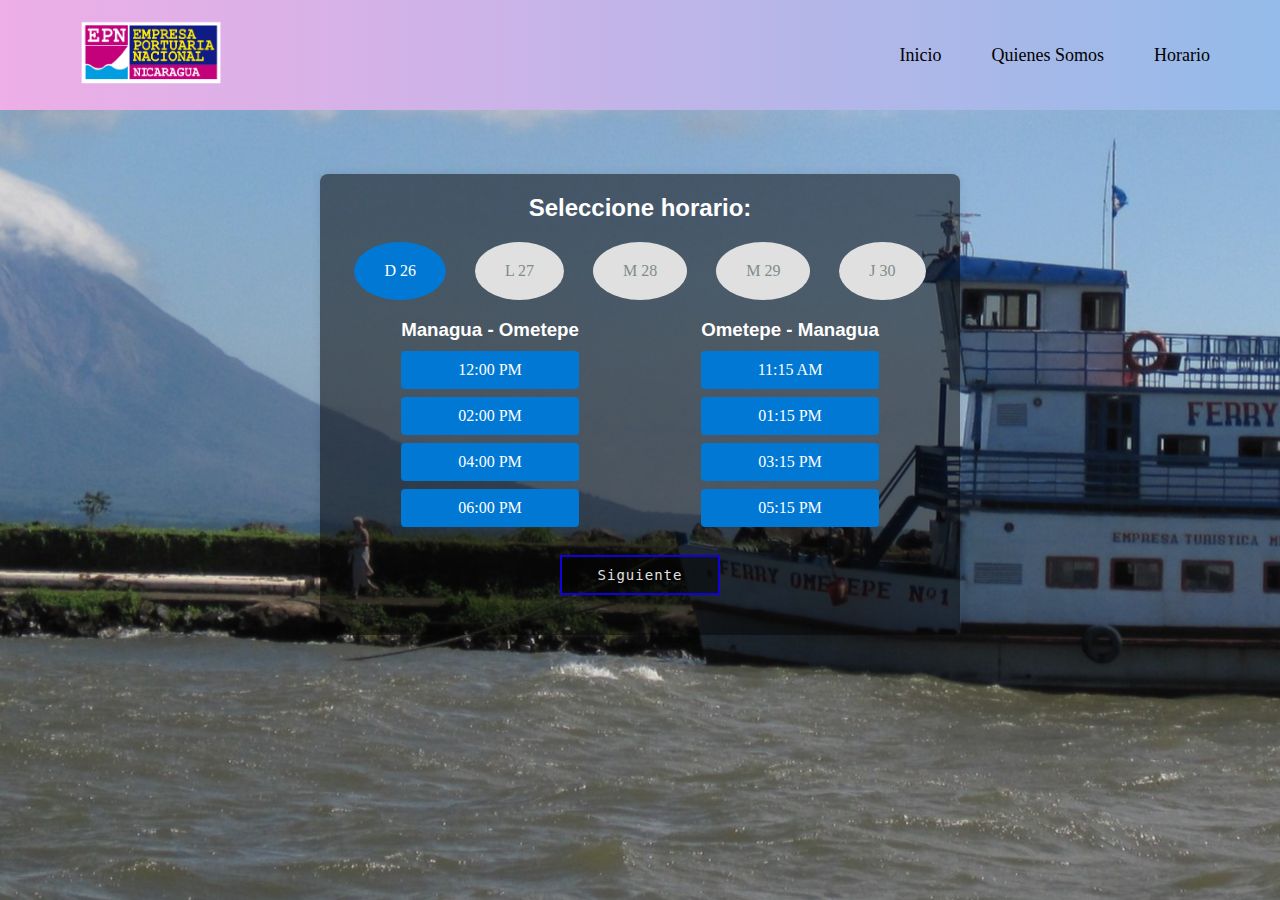
==== comprarBoleto/index.html @ 9a783ec5 "Iniciamos git" ====
<!DOCTYPE html>
<html lang="es">
<head>
    <meta charset="UTF-8">
    <meta name="viewport" content="width=device-width, initial-scale=1.0">
    <title>Boleteria - ENP</title>
    <link rel="stylesheet" href="styles.css">
</head>
<body>
    <header>
        <nav>
            <ul>
                <li class="logo"><a href="#"><img src="../imagen/Epn-logo.png" alt="Logo"></a></li>
                <li><a href="#">Inicio</a></li>
                <li><a href="#">Quienes Somos</a></li>
                <li><a href="#">Horario</a></li>
            </ul>
        </nav>
    </header>

    <main>
        <div class="schedule-container">
            <h2> Seleccione horario:</h2>
            <div class="dates" id="dates">
                <!-- Fechas generadas dinámicamente -->
            </div>
            <div class="rooms">
                <div class="room">
                  <h3>Managua - Ometepe</h3>
                  <a class="time" href="#">12:00 PM</a>
                  <a class="time" href="#">02:00 PM</a>
                  <a class="time" href="#">04:00 PM</a>
                  <a class="time" href="#">06:00 PM</a>
                </div>
                <div class="room">
                  <h3>Ometepe - Managua</h3>
                  <a class="time" href="#">11:15 AM</a>
                  <a class="time" href="#">01:15 PM</a>
                  <a class="time" href="#">03:15 PM</a>
                  <a class="time" href="#">05:15 PM</a>
                </div>
              </div>
        
            <button class="bsig">Siguiente</button>              
    </main>
    
    <script src="script.js"></script>

</body>
</html>
---- comprarBoleto/styles.css ----
body,
html {
    margin: 0;
    padding: 0;
    font-family: Arial, sans-serif;   
    background-image:url(../imagen/San_Jorge_Puerto.jpg);
    background-position: center; /* Centra la imagen horizontalmente */
    background-repeat: no-repeat;
}

header {
    background: linear-gradient(90deg, rgba(238, 174, 231, 1) 0%, rgba(148, 187, 233, 1) 100%);
    padding: 20px;
    font-family: Georgia, 'Times New Roman', Times, serif;
}

header nav {
    display: flex;
    align-items: center;
    justify-content: space-between;
}

header nav ul {
    list-style: none;
    display: flex;
    align-items: center;
    margin: 0;
    padding: 0;
    width: 100%;
}

header nav ul li {

}

header nav ul li.logo {
    margin-right: auto;
    margin-left: 50px;
}

header ul li a {
    color: black;
    text-decoration: none;
    font-size: 18px;
    transition: color 0.3s;
    margin-right: 50px;
}

header nav ul li a:hover {
    color: #ffcc00;
}

header nav ul li.logo img {
    max-height: 65px;
}


main {
    font-family: Arial, sans-serif;
    margin: 0;
    padding: 5%;
    display: flex;
    justify-content: center;
    align-items: center;
    height: auto;
}

.schedule-container {
    background-color: rgba(1, 1, 1, 0.5);
    border-radius: 8px;
    box-shadow: 0 0 10px rgba(0, 0, 0, 0.1);
    padding: 20px;
    width: 100%;
    max-width: 600px;
    text-align: center;
}

.schedule-container h2 {
    margin-top: 0;
    color: white;
}

.dates {
    display: flex;
    justify-content: space-around;
    margin: 0;
    font-family: 'Times New Roman', Times, serif;
}

.date {
    background-color: #E0E0E0;
    border-radius: 50%;
    padding: 20px 30px;
    cursor: pointer;
    color: #7F8C8D;
}

.date.selected {
    background-color: #0078d4;
    color: white;
}

.rooms {
    display: flex;
    justify-content: space-around;
}

.room {
    text-align: center;
}

.room h3 {
    margin-bottom: 10px;
    color: white;
}

.time {
    background-color: #0078d4;
    color: white;
    padding: 10px 0;
    margin: 8px 0;
    border-radius: 4px;
    display:block;
    justify-content: space-between;
    align-items: center;
    text-decoration: none;
    font-family: 'Times New Roman', Times, serif;
}

.time:hover {
    box-shadow: inset 200px 0 0 0 white;
    color: black;
}


.bsig{
    color: #E0E0E0;
    background-color: rgba(1, 1, 1, 0.5);
    border: 2px solid rgb(16, 2, 216);
    border-radius: 0px;
    margin: 20px;
    padding: 10px 36px;
    font-family: "Lucida Console", Monaco, monospace;
    font-size: 14px;
    letter-spacing: 1px;
    cursor: pointer;
    box-shadow: inset 0 0 0 0 #1a1b1b;
    -webkit-transition: ease-out 0.4s;
    -moz-transition: ease-out 0.4s;
    transition: ease-out 0.4s;
}

.bsig:hover {
    box-shadow: inset 200px 0 0 0 white;
    color: black;
}

.selected {
    background-color: #E0E0E0;
    color: black;
    border: none;
    cursor: default;
  }
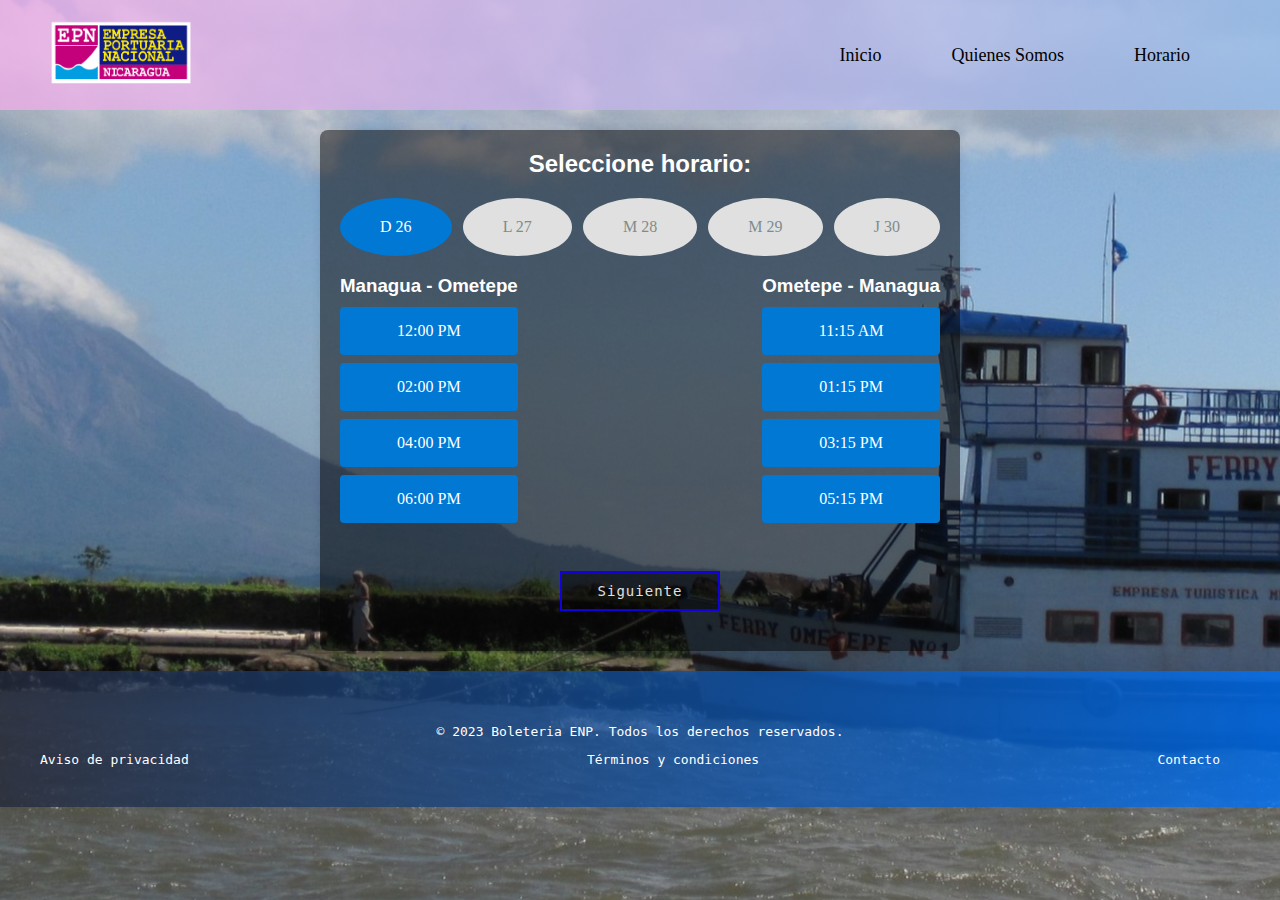
==== commit 5ab34bc1: "Agregamos responsive y footer" ====
--- a/comprarBoleto/index.html
+++ b/comprarBoleto/index.html
@@ -11,7 +11,7 @@
         <nav>
             <ul>
                 <li class="logo"><a href="#"><img src="../imagen/Epn-logo.png" alt="Logo"></a></li>
-                <li><a href="#">Inicio</a></li>
+                <li><a href="../index.html">Inicio</a></li>
                 <li><a href="#">Quienes Somos</a></li>
                 <li><a href="#">Horario</a></li>
             </ul>
@@ -43,7 +43,53 @@
         
             <button class="bsig">Siguiente</button>              
     </main>
-    
+   
+    <!-- Modal -->
+    <!-- Modal -->
+<div id="ticketModal" class="modal">
+    <div class="modal-content">
+        <span class="close">&times;</span>
+        <h2>Comprar Boleto</h2>
+        <form id="ticketForm">
+            <label for="name">Nombre:</label>
+            <input type="text" id="name" name="name" required>
+
+            <label for="email">Correo electrónico:</label>
+            <input type="email" id="email" name="email" required>
+
+            <label for="vehicle">¿Lleva vehículo?</label>
+            <select id="vehicle" name="vehicle" required>
+                <option value="no">No</option>
+                <option value="si">Sí</option>
+            </select>
+
+            <label for="date">Fecha:</label>
+            <input type="date" id="date" name="date" value="" required>
+
+            <label for="tickets">Cantidad de boletos:</label>
+            <input type="number" id="tickets" name="tickets" min="1" value="1" required>
+
+            <label for="selectedTime">Hora seleccionada:</label>
+            <input type="text" id="selectedTime" name="selectedTime" readonly>
+
+            <button type="submit">Comprar</button>
+        </form>
+    </div>
+</div>
+
+    <footer>
+        <div class="footer-container">
+            <p>&copy; 2023 Boleteria ENP. Todos los derechos reservados.</p>
+            <ul>
+                <li><a href="#">Aviso de privacidad</a></li>
+                <li><a href="#">Términos y condiciones</a></li>
+                <li><a href="#">Contacto</a></li>
+            </ul>
+        </div>
+    </footer>
+
+
+
     <script src="script.js"></script>
 
 </body>
--- a/comprarBoleto/styles.css
+++ b/comprarBoleto/styles.css
@@ -2,14 +2,15 @@
 html {
     margin: 0;
     padding: 0;
-    font-family: Arial, sans-serif;   
-    background-image:url(../imagen/San_Jorge_Puerto.jpg);
-    background-position: center; /* Centra la imagen horizontalmente */
+    font-family: Arial, sans-serif;
+    background-image: url(../imagen/San_Jorge_Puerto.jpg);
+    background-position: center;
+    /* Centra la imagen horizontalmente */
     background-repeat: no-repeat;
 }
 
 header {
-    background: linear-gradient(90deg, rgba(238, 174, 231, 1) 0%, rgba(148, 187, 233, 1) 100%);
+    background: linear-gradient(90deg, rgba(238, 174, 231, 0.8) 0%, rgba(148, 187, 233, 0.8) 100%);
     padding: 20px;
     font-family: Georgia, 'Times New Roman', Times, serif;
 }
@@ -29,9 +30,7 @@
     width: 100%;
 }
 
-header nav ul li {
-
-}
+header nav ul li {}
 
 header nav ul li.logo {
     margin-right: auto;
@@ -120,7 +119,7 @@
     padding: 10px 0;
     margin: 8px 0;
     border-radius: 4px;
-    display:block;
+    display: block;
     justify-content: space-between;
     align-items: center;
     text-decoration: none;
@@ -133,7 +132,7 @@
 }
 
 
-.bsig{
+.bsig {
     color: #E0E0E0;
     background-color: rgba(1, 1, 1, 0.5);
     border: 2px solid rgb(16, 2, 216);
@@ -160,5 +159,326 @@
     color: black;
     border: none;
     cursor: default;
+}
+
+
+
+/* Modal styles */
+.modal {
+    display: none;
+    /* Hidden by default */
+    position: fixed;
+    /* Stay in place */
+    z-index: 1;
+    /* Sit on top */
+    left: 0;
+    top: 0;
+    width: 100%;
+    height: 100%;
+    overflow: auto;
+    /* Enable scroll if needed */
+    background-color: rgb(0, 0, 0);
+    /* Fallback color */
+    background-color: rgba(0, 0, 0, 0.4);
+    /* Black w/ opacity */
+}
+
+.modal-content {
+    background-color: #fefefe;
+    margin: 15% auto;
+    /* 15% from the top and centered */
+    padding: 20px;
+    border: 1px solid #888;
+    width: 80%;
+    /* Could be more or less, depending on screen size */
+    max-width: 500px;
+    border-radius: 8px;
+}
+
+.close {
+    color: #aaa;
+    float: right;
+    font-size: 28px;
+    font-weight: bold;
+}
+
+.close:hover,
+.close:focus {
+    color: black;
+    text-decoration: none;
+    cursor: pointer;
+}
+
+.modal form {
+    display: flex;
+    flex-direction: column;
+}
+
+.modal form label {
+    margin-top: 10px;
+}
+
+.modal form input {
+    padding: 8px;
+    margin-top: 5px;
+    border: 1px solid #ccc;
+    border-radius: 4px;
+}
+
+.modal form button {
+    margin-top: 20px;
+    padding: 10px;
+    background-color: #0078d4;
+    color: white;
+    border: none;
+    border-radius: 4px;
+    cursor: pointer;
+}
+
+.modal form button:hover {
+    background-color: #005bb5;
+}
+
+
+
+
+/* Footer styles */
+footer {
+    background: rgb(37,42,60);
+    background: -moz-linear-gradient(90deg, rgba(37,42,60,0.8) 0%, rgba(0,114,249,0.8) 100%);
+    background: -webkit-linear-gradient(90deg, rgba(37,42,60,0.8) 0%, rgba(0,114,249,0.8) 100%);
+    background: linear-gradient(90deg, rgba(37,42,60,0.8) 0%, rgba(0,114,249,0.8) 100%);
+    filter: progid:DXImageTransform.Microsoft.gradient(startColorstr="#252a3c",endColorstr="#0072f9",GradientType=1);
+    color: #fff;
+    padding: 0px;
+    text-align: center;
+    font-family: monospace;
+}
+
+.footer-container {
+    max-width: auto;
+    margin: 0 auto;
+    padding: 10px;
+}
+
+.footer-container ul {
+    list-style: none;
+    margin: 0;
+    padding: 0;
+    display: flex;
+    justify-content: center;
+}
+
+.footer-container li {
+    margin-right: 20px;
+}
+
+.footer-container a {
+    color: #fff;
+    text-decoration: none;
+}
+
+.footer-container a:hover {
+    color: #ccc;
+}
+
+
+/* Add this to the existing CSS */
+
+/* Mobile devices (max-width: 480px) */
+@media only screen and (max-width: 480px) {
+    /* Header */
+    header nav {
+        flex-direction: column;
+        align-items: center;
+    }
+
+    header nav ul {
+        flex-direction: column;
+        width: 100%;
+    }
+
+    header nav ul li {
+        margin-bottom: 10px;
+    }
+
+    header nav ul li a {
+        font-size: 16px;
+    }
+
+    header nav ul li.logo {
+        margin-right: 0;
+        margin-left: 0;
+    }  
+    /* Main */
+    main {
+      padding: 10px;
+    }
+   .schedule-container {
+      padding: 10px;
+      max-width: 300px;
+    }
+   .dates {
+      flex-wrap: wrap;
+    }
+   .date {
+      padding: 10px 20px;
+    }
+   .rooms {
+      flex-wrap: wrap;
+    }
+   .room {
+      margin-bottom: 10px;
+    }
+   .time {
+      padding: 5px 0;
+    }
+  
+    /* Modal */
+   .modal-content {
+      width: 90%;
+      margin: 10% auto;
+    }
+  
+    /* Footer */
+    footer {
+      padding: 10px;
+    }
+   .footer-container {
+      padding: 10px;
+    }
+   .footer-container ul {
+      flex-wrap: wrap;
+    }
+   .footer-container li {
+      margin-right: 10px;
+    }
   }
-
+  
+  /* Tablets (max-width: 768px) */
+  @media only screen and (max-width: 768px) {
+    /* Header */
+    header {
+      padding: 15px;
+    }
+    header nav ul {
+      flex-wrap: wrap;
+    }
+    header nav ul li {
+      margin-right: 15px;
+    }
+    header nav ul li.logo {
+      margin-left: 15px;
+    }
+    header nav ul li a {
+      font-size: 16px;
+    }
+  
+    /* Main */
+    main {
+      padding: 15px;
+    }
+   .schedule-container {
+      padding: 15px;
+      max-width: 400px;
+    }
+   .dates {
+      flex-wrap: wrap;
+    }
+   .date {
+      padding: 15px 30px;
+    }
+   .rooms {
+      flex-wrap: wrap;
+    }
+   .room {
+      margin-bottom: 15px;
+    }
+   .time {
+      padding: 10px 0;
+    }
+  
+    /* Modal */
+   .modal-content {
+      width: 80%;
+      margin: 15% auto;
+    }
+  
+    /* Footer */
+    footer {
+      padding: 15px;
+    }
+   .footer-container {
+      padding: 15px;
+    }
+   .footer-container ul {
+      flex-wrap: wrap;
+    }
+   .footer-container li {
+      margin-right: 15px;
+    }
+  }
+  
+  /* Desktops (min-width: 1024px) */
+  @media only screen and (min-width: 1024px) {
+    /* Header */
+    header {
+      padding: 20px;
+    }
+    header nav ul {
+      justify-content: space-between;
+    }
+    header nav ul li {
+      margin-right: 20px;
+    }
+    header nav ul li.logo {
+      margin-left: 20px;
+    }
+    header nav ul li a {
+      font-size: 18px;
+    }
+  
+    /* Main */
+    main {
+      padding: 20px;
+    }
+   .schedule-container {
+      padding: 20px;
+      max-width: 600px;
+    }
+   .dates {
+      justify-content: space-between;
+    }
+   .date {
+      padding: 20px 40px;
+    }
+   .rooms {
+      justify-content: space-between;
+    }
+   .room {
+      margin-bottom: 20px;
+    }
+   .time {
+      padding: 15px 0;
+    }
+  
+    /* Modal */
+   .modal-content {
+      width: 70%;
+      margin: 20% auto;
+    }
+  
+    /* Footer */
+    footer {
+      padding: 20px;
+    }
+   .footer-container {
+      padding: 20px;
+    }
+   .footer-container ul {
+      justify-content: space-between;
+    }
+   .footer-container li {
+      margin-right: 20px;
+    }
+  }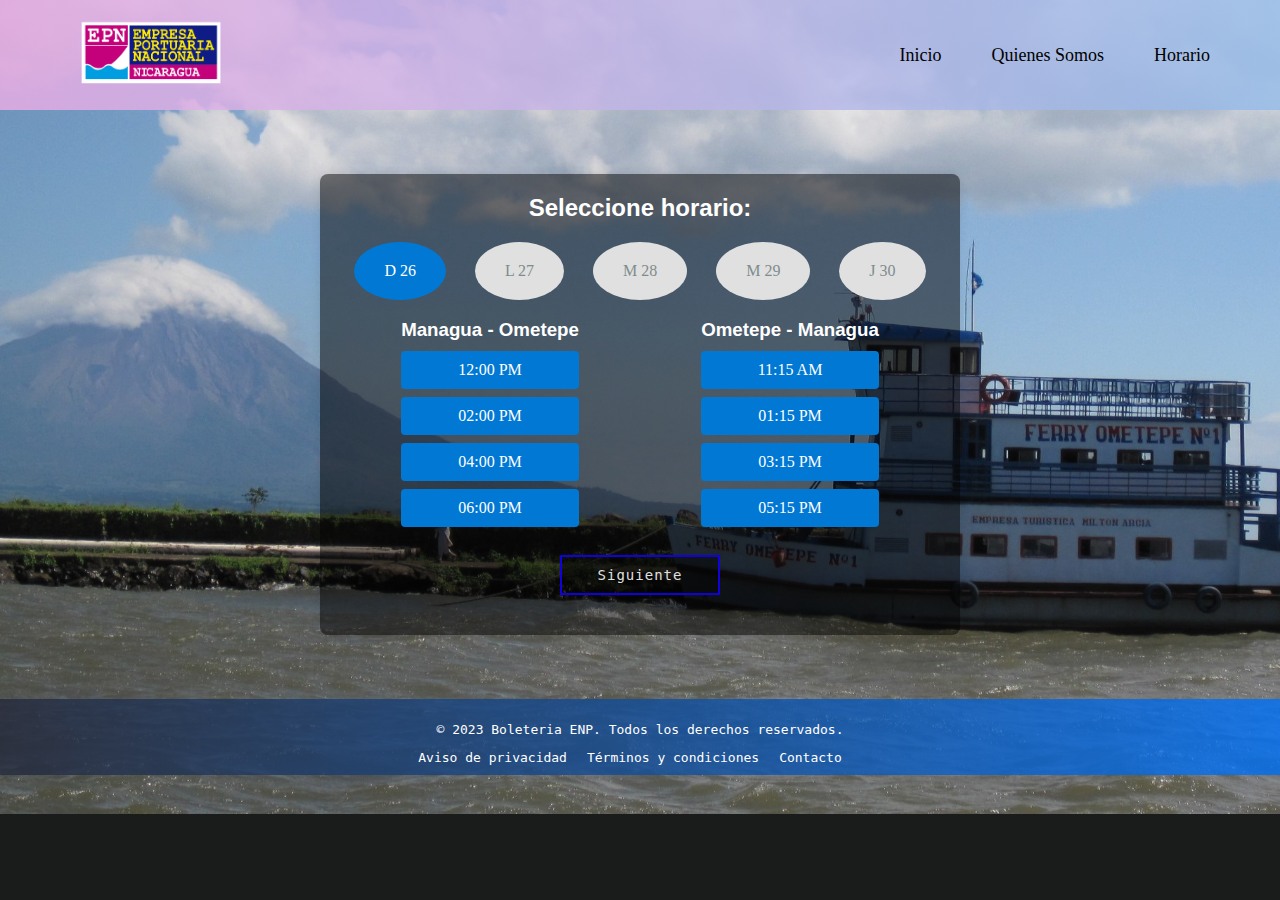
==== commit 2f1d0919: ""Updated index.html, script.js, and styles.css files: modified modal content, added success modal, a" ====
--- a/comprarBoleto/index.html
+++ b/comprarBoleto/index.html
@@ -20,7 +20,7 @@
 
     <main>
         <div class="schedule-container">
-            <h2> Seleccione horario:</h2>
+            <h2>Seleccione horario:</h2>
             <div class="dates" id="dates">
                 <!-- Fechas generadas dinámicamente -->
             </div>
@@ -44,38 +44,47 @@
             <button class="bsig">Siguiente</button>              
     </main>
    
-    <!-- Modal -->
-    <!-- Modal -->
-<div id="ticketModal" class="modal">
-    <div class="modal-content">
-        <span class="close">&times;</span>
-        <h2>Comprar Boleto</h2>
-        <form id="ticketForm">
-            <label for="name">Nombre:</label>
-            <input type="text" id="name" name="name" required>
+    <!-- Modal de Compra -->
+    <div id="ticketModal" class="modal">
+        <div class="modal-content">
+            <span class="close">&times;</span>
+            <h2>Comprar Boleto</h2>
+            <form id="ticketForm">
+                <label for="name">Nombre:</label>
+                <input type="text" id="name" name="name" required>
+    
+                <label for="email">Correo electrónico:</label>
+                <input type="email" id="email" name="email" required>
+    
+                <label for="vehicle">¿Lleva vehículo?</label>
+                <select id="vehicle" name="vehicle" required>
+                    <option value="no">No</option>
+                    <option value="si">Sí</option>
+                </select>
+    
+                <label for="date">Fecha:</label>
+                <input type="date" id="date" name="date" value="" required>
+    
+                <label for="tickets">Cantidad de boletos:</label>
+                <input type="number" id="tickets" name="tickets" min="1" value="1" required>
+    
+                <label for="selectedTime">Hora seleccionada:</label>
+                <input type="text" id="selectedTime" name="selectedTime" readonly>
+    
+                <button type="submit">Comprar</button>
+            </form>
+        </div>
+    </div>
 
-            <label for="email">Correo electrónico:</label>
-            <input type="email" id="email" name="email" required>
-
-            <label for="vehicle">¿Lleva vehículo?</label>
-            <select id="vehicle" name="vehicle" required>
-                <option value="no">No</option>
-                <option value="si">Sí</option>
-            </select>
-
-            <label for="date">Fecha:</label>
-            <input type="date" id="date" name="date" value="" required>
-
-            <label for="tickets">Cantidad de boletos:</label>
-            <input type="number" id="tickets" name="tickets" min="1" value="1" required>
-
-            <label for="selectedTime">Hora seleccionada:</label>
-            <input type="text" id="selectedTime" name="selectedTime" readonly>
-
-            <button type="submit">Comprar</button>
-        </form>
+    <!-- Modal de Éxito -->
+    <div id="successModal" class="modal">
+        <div class="modal-content success-content">
+            <span class="close-success">&times;</span>
+            <h2>Compra Exitosa</h2>
+            <p>El boleto ha sido enviado a su correo electrónico.</p>
+            <button id="successButton">Aceptar</button>
+        </div>
     </div>
-</div>
 
     <footer>
         <div class="footer-container">
@@ -88,9 +97,6 @@
         </div>
     </footer>
 
-
-
     <script src="script.js"></script>
-
 </body>
 </html>
--- a/comprarBoleto/styles.css
+++ b/comprarBoleto/styles.css
@@ -1,12 +1,13 @@
 body,
 html {
-    margin: 0;
-    padding: 0;
-    font-family: Arial, sans-serif;
-    background-image: url(../imagen/San_Jorge_Puerto.jpg);
-    background-position: center;
-    /* Centra la imagen horizontalmente */
-    background-repeat: no-repeat;
+  margin: 0;
+  padding: 0;
+  font-family: Arial, sans-serif;
+  background-image: url(../imagen/San_Jorge_Puerto.jpg);
+  background-position: center;
+  background-repeat: no-repeat;
+  background-size: cover; /* o background-size: 100% 100%; */
+  background-color: #1a1b1b;
 }
 
 header {
@@ -30,8 +31,6 @@
     width: 100%;
 }
 
-header nav ul li {}
-
 header nav ul li.logo {
     margin-right: auto;
     margin-left: 50px;
@@ -53,6 +52,24 @@
     max-height: 65px;
 }
 
+
+@media (max-width: 768px) {
+  header nav ul {
+      flex-direction: column;
+      padding: auto;
+      align-items: baseline;
+  }
+  header nav ul li {
+    margin: 8px;
+  }
+  header nav ul li.logo {
+      margin: 0;
+      text-align: left;
+  }
+  header ul li a {
+      font-size: 16px;
+  }
+}
 
 main {
     font-family: Arial, sans-serif;
@@ -239,8 +256,31 @@
     background-color: #005bb5;
 }
 
-
-
+.success-content {
+  text-align: center;
+}
+
+.success-content h2 {
+  color: #4CAF50;
+}
+
+.success-content p {
+  margin: 20px 0;
+}
+
+.success-content button {
+  padding: 10px 20px;
+  background-color: #4CAF50;
+  color: white;
+  border: none;
+  border-radius: 4px;
+  cursor: pointer;
+  font-size: 16px;
+}
+
+.success-content button:hover {
+  background-color: #45a049;
+}
 
 /* Footer styles */
 footer {
@@ -282,203 +322,58 @@
     color: #ccc;
 }
 
-
-/* Add this to the existing CSS */
-
-/* Mobile devices (max-width: 480px) */
+/* Your existing CSS code here */
+
+
+
+/* Add this media query for mobile devices with a maximum width of 360px */
+@media only screen and (max-width: 360px) {
+  /* Adjust styles for very small mobile screens here */
+
+  footer {
+    padding: auto;
+  }
+  .footer-container {
+    padding: auto;
+  }
+  .footer-container ul {
+    flex-wrap: wrap;
+  }
+  .footer-container li {
+    margin-right: 10px;
+  }
+}
+
+/* Modify the existing media queries to adjust styles for larger mobile screens */
 @media only screen and (max-width: 480px) {
-    /* Header */
-    header nav {
-        flex-direction: column;
-        align-items: center;
-    }
-
-    header nav ul {
-        flex-direction: column;
-        width: 100%;
-    }
-
-    header nav ul li {
-        margin-bottom: 10px;
-    }
-
-    header nav ul li a {
-        font-size: 16px;
-    }
-
-    header nav ul li.logo {
-        margin-right: 0;
-        margin-left: 0;
-    }  
-    /* Main */
-    main {
-      padding: 10px;
-    }
-   .schedule-container {
-      padding: 10px;
-      max-width: 300px;
-    }
-   .dates {
-      flex-wrap: wrap;
-    }
-   .date {
-      padding: 10px 20px;
-    }
-   .rooms {
-      flex-wrap: wrap;
-    }
-   .room {
-      margin-bottom: 10px;
-    }
-   .time {
-      padding: 5px 0;
-    }
-  
-    /* Modal */
-   .modal-content {
-      width: 90%;
-      margin: 10% auto;
-    }
-  
-    /* Footer */
-    footer {
-      padding: 10px;
-    }
-   .footer-container {
-      padding: 10px;
-    }
-   .footer-container ul {
-      flex-wrap: wrap;
-    }
-   .footer-container li {
-      margin-right: 10px;
-    }
-  }
-  
-  /* Tablets (max-width: 768px) */
-  @media only screen and (max-width: 768px) {
-    /* Header */
-    header {
-      padding: 15px;
-    }
-    header nav ul {
-      flex-wrap: wrap;
-    }
-    header nav ul li {
-      margin-right: 15px;
-    }
-    header nav ul li.logo {
-      margin-left: 15px;
-    }
-    header nav ul li a {
-      font-size: 16px;
-    }
-  
-    /* Main */
-    main {
-      padding: 15px;
-    }
-   .schedule-container {
-      padding: 15px;
-      max-width: 400px;
-    }
-   .dates {
-      flex-wrap: wrap;
-    }
-   .date {
-      padding: 15px 30px;
-    }
-   .rooms {
-      flex-wrap: wrap;
-    }
-   .room {
-      margin-bottom: 15px;
-    }
-   .time {
-      padding: 10px 0;
-    }
-  
-    /* Modal */
-   .modal-content {
-      width: 80%;
-      margin: 15% auto;
-    }
-  
-    /* Footer */
-    footer {
-      padding: 15px;
-    }
-   .footer-container {
-      padding: 15px;
-    }
-   .footer-container ul {
-      flex-wrap: wrap;
-    }
-   .footer-container li {
-      margin-right: 15px;
-    }
-  }
-  
-  /* Desktops (min-width: 1024px) */
-  @media only screen and (min-width: 1024px) {
-    /* Header */
-    header {
-      padding: 20px;
-    }
-    header nav ul {
-      justify-content: space-between;
-    }
-    header nav ul li {
-      margin-right: 20px;
-    }
-    header nav ul li.logo {
-      margin-left: 20px;
-    }
-    header nav ul li a {
-      font-size: 18px;
-    }
-  
-    /* Main */
-    main {
-      padding: 20px;
-    }
-   .schedule-container {
-      padding: 20px;
-      max-width: 600px;
-    }
-   .dates {
-      justify-content: space-between;
-    }
-   .date {
-      padding: 20px 40px;
-    }
-   .rooms {
-      justify-content: space-between;
-    }
-   .room {
-      margin-bottom: 20px;
-    }
-   .time {
-      padding: 15px 0;
-    }
-  
-    /* Modal */
-   .modal-content {
-      width: 70%;
-      margin: 20% auto;
-    }
-  
-    /* Footer */
-    footer {
-      padding: 20px;
-    }
-   .footer-container {
-      padding: 20px;
-    }
-   .footer-container ul {
-      justify-content: space-between;
-    }
-   .footer-container li {
-      margin-right: 20px;
-    }
-  }+  footer {
+    padding: auto;
+  }
+  .footer-container {
+    padding: auto;
+  }
+  .footer-container ul {
+    flex-wrap: wrap;
+  }
+  .footer-container li {
+    margin-right: 15px;
+  }
+}
+
+@media only screen and (max-width: 768px) {
+
+  footer {
+    padding: auto;
+  }
+  .footer-container {
+    padding: auto;
+  }
+  .footer-container ul {
+    flex-wrap: wrap;
+  }
+  .footer-container li {
+    margin-right: 20px;
+  }
+}
+
+
